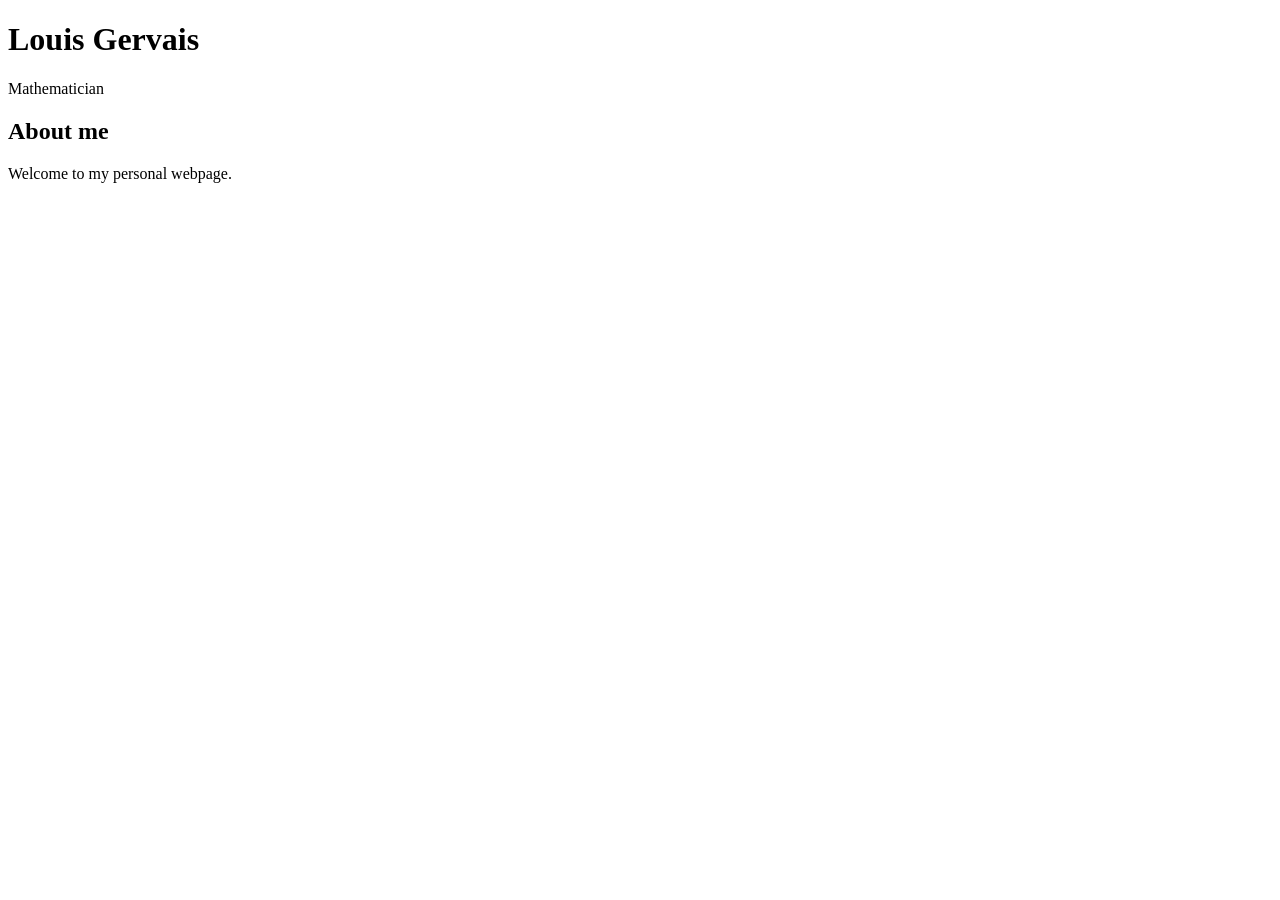
==== index.html @ aafe29a5 "Rename index.hmtl to index.html" ====
<!DOCTYPE html>
<html lang="fr">

<head>
    <meta charset="UTF-8">
    <title>Louis Gervais</title>
</head>

<body>

    <h1>Louis Gervais</h1>

    <p>Mathematician</p>

    <h2>About me</h2>

    <p>
        Welcome to my personal webpage.
    </p>

</body>

</html>
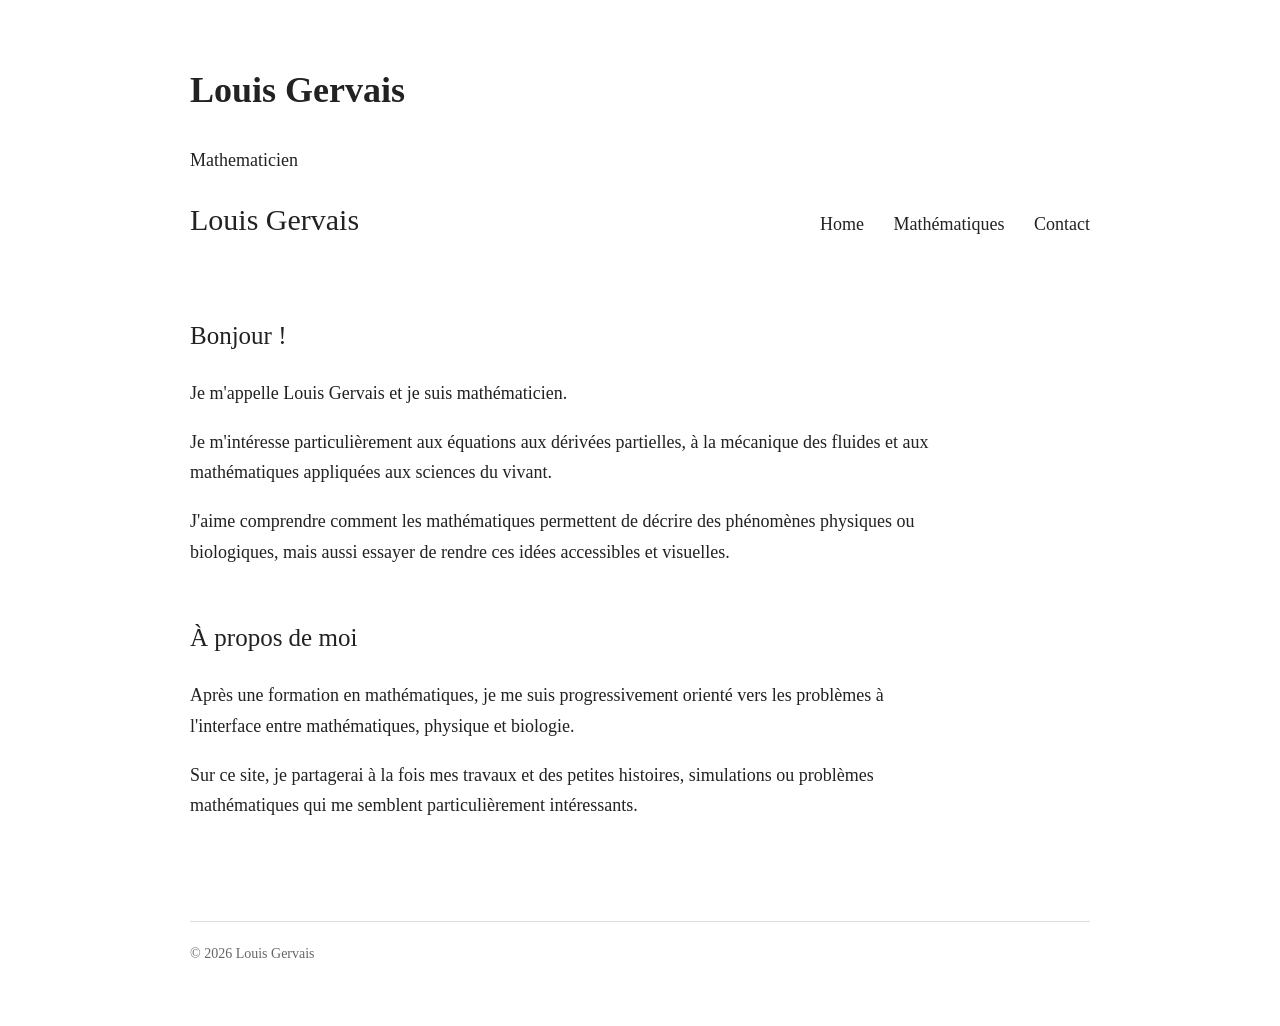
==== commit 6d82c648: "Update index.html" ====
--- a/index.html
+++ b/index.html
@@ -10,14 +10,81 @@
 
     <h1>Louis Gervais</h1>
 
-    <p>Mathematician</p>
+    <p>Mathematicien</p>
 
-    <h2>About me</h2>
+   <!DOCTYPE html>
+<html lang="fr">
+
+<head>
+    <meta charset="UTF-8">
+    <meta name="viewport" content="width=device-width, initial-scale=1.0">
+
+    <title>Louis Gervais</title>
+
+    <link rel="stylesheet" href="style.css">
+</head>
+
+<body>
+
+<header>
+
+    <h1>Louis Gervais</h1>
+
+    <nav>
+        <a href="index.html">Home</a>
+        <a href="mathematiques.html">Mathématiques</a>
+        <a href="contact.html">Contact</a>
+    </nav>
+
+</header>
+
+
+<main>
+
+    <h2>Bonjour !</h2>
 
     <p>
-        Welcome to my personal webpage.
+        Je m'appelle Louis Gervais et je suis mathématicien.
     </p>
+
+    <p>
+        Je m'intéresse particulièrement aux équations aux dérivées
+        partielles, à la mécanique des fluides et aux mathématiques
+        appliquées aux sciences du vivant.
+    </p>
+
+    <p>
+        J'aime comprendre comment les mathématiques permettent de
+        décrire des phénomènes physiques ou biologiques, mais aussi
+        essayer de rendre ces idées accessibles et visuelles.
+    </p>
+
+
+    <h2>À propos de moi</h2>
+
+    <p>
+        Après une formation en mathématiques, je me suis progressivement
+        orienté vers les problèmes à l'interface entre mathématiques,
+        physique et biologie.
+    </p>
+
+    <p>
+        Sur ce site, je partagerai à la fois mes travaux et des petites
+        histoires, simulations ou problèmes mathématiques qui me
+        semblent particulièrement intéressants.
+    </p>
+
+</main>
+
+
+<footer>
+    © 2026 Louis Gervais
+</footer>
 
 </body>
 
 </html>
+
+</body>
+
+</html>
--- a/style.css
+++ b/style.css
@@ -0,0 +1,87 @@
+body {
+    max-width: 900px;
+    margin: 60px auto;
+    padding: 0 30px;
+
+    font-family: Georgia, "Times New Roman", serif;
+    font-size: 18px;
+    line-height: 1.7;
+
+    color: #222;
+    background-color: white;
+}
+
+/* Header */
+
+header {
+    display: flex;
+    justify-content: space-between;
+    align-items: baseline;
+
+    margin-bottom: 70px;
+}
+
+header h1 {
+    margin: 0;
+    font-size: 30px;
+    font-weight: normal;
+}
+
+nav a {
+    margin-left: 25px;
+
+    color: #222;
+    text-decoration: none;
+}
+
+nav a:hover {
+    text-decoration: underline;
+}
+
+/* Main content */
+
+h2 {
+    font-size: 25px;
+    font-weight: normal;
+    margin-top: 50px;
+}
+
+p {
+    max-width: 750px;
+}
+
+/* Footer */
+
+footer {
+    margin-top: 100px;
+    padding-top: 20px;
+
+    border-top: 1px solid #ddd;
+
+    font-size: 14px;
+    color: #666;
+}
+
+/* Mobile */
+
+@media (max-width: 700px) {
+
+    body {
+        margin: 30px auto;
+        font-size: 17px;
+    }
+
+    header {
+        display: block;
+        margin-bottom: 50px;
+    }
+
+    nav {
+        margin-top: 15px;
+    }
+
+    nav a {
+        margin-left: 0;
+        margin-right: 20px;
+    }
+}
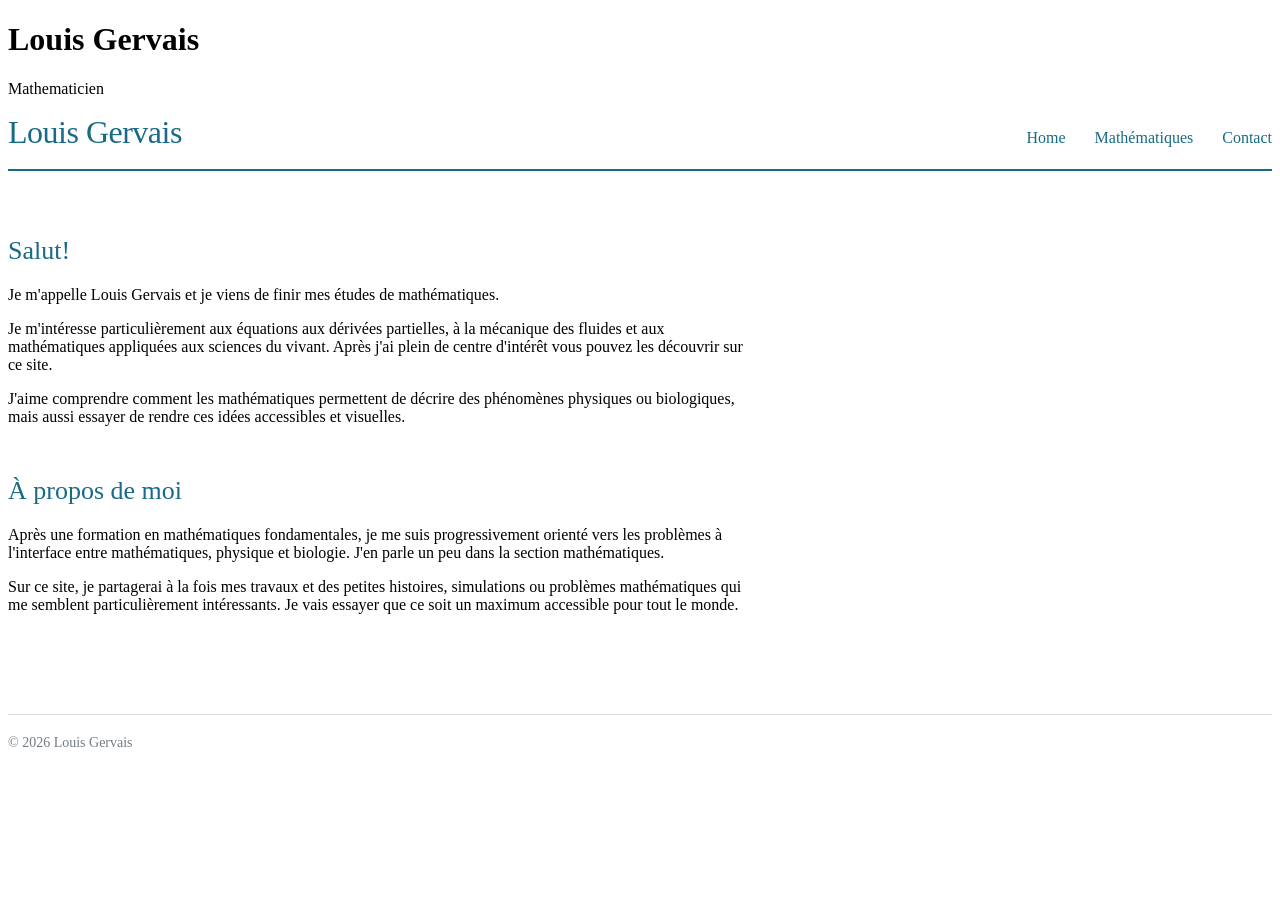
==== commit 4ad192cc: "Update index.html" ====
--- a/index.html
+++ b/index.html
@@ -41,16 +41,16 @@
 
 <main>
 
-    <h2>Bonjour !</h2>
+    <h2>Salut!</h2>
 
     <p>
-        Je m'appelle Louis Gervais et je suis mathématicien.
+        Je m'appelle Louis Gervais et je viens de finir mes études de mathématiques.
     </p>
 
     <p>
         Je m'intéresse particulièrement aux équations aux dérivées
         partielles, à la mécanique des fluides et aux mathématiques
-        appliquées aux sciences du vivant.
+        appliquées aux sciences du vivant. Après j'ai plein de centre d'intérêt vous pouvez les découvrir sur ce site.
     </p>
 
     <p>
@@ -63,15 +63,15 @@
     <h2>À propos de moi</h2>
 
     <p>
-        Après une formation en mathématiques, je me suis progressivement
+        Après une formation en mathématiques fondamentales, je me suis progressivement
         orienté vers les problèmes à l'interface entre mathématiques,
-        physique et biologie.
+        physique et biologie. J'en parle un peu dans la section mathématiques. 
     </p>
 
     <p>
         Sur ce site, je partagerai à la fois mes travaux et des petites
         histoires, simulations ou problèmes mathématiques qui me
-        semblent particulièrement intéressants.
+        semblent particulièrement intéressants. Je vais essayer que ce soit un maximum accessible pour tout le monde.
     </p>
 
 </main>
--- a/style.css
+++ b/style.css
@@ -1,3 +1,8 @@
+```css
+/* =========================
+   Base
+   ========================= */
+
 body {
     max-width: 900px;
     margin: 60px auto;
@@ -7,73 +12,123 @@
     font-size: 18px;
     line-height: 1.7;
 
-    color: #222;
-    background-color: white;
+    color: #20242a;
+    background-color: #f7f8fa;
 }
 
-/* Header */
+
+/* =========================
+   Header
+   ========================= */
 
 header {
     display: flex;
     justify-content: space-between;
     align-items: baseline;
 
-    margin-bottom: 70px;
+    margin-bottom: 65px;
+    padding-bottom: 18px;
+
+    border-bottom: 2px solid #176b87;
 }
 
 header h1 {
     margin: 0;
-    font-size: 30px;
+
+    font-size: 32px;
     font-weight: normal;
+    letter-spacing: -0.5px;
+
+    color: #176b87;
 }
+
+
+/* =========================
+   Navigation
+   ========================= */
 
 nav a {
     margin-left: 25px;
 
-    color: #222;
+    color: #176b87;
     text-decoration: none;
+
+    transition: color 0.2s ease;
 }
 
 nav a:hover {
+    color: #d9822b;
     text-decoration: underline;
 }
 
-/* Main content */
+
+/* =========================
+   Main content
+   ========================= */
 
 h2 {
-    font-size: 25px;
+    margin-top: 50px;
+    margin-bottom: 20px;
+
+    font-size: 26px;
     font-weight: normal;
-    margin-top: 50px;
+
+    color: #176b87;
 }
 
 p {
     max-width: 750px;
 }
 
-/* Footer */
+
+/* Links inside the text */
+
+main a {
+    color: #176b87;
+    text-decoration: none;
+}
+
+main a:hover {
+    color: #d9822b;
+    text-decoration: underline;
+}
+
+
+/* =========================
+   Footer
+   ========================= */
 
 footer {
     margin-top: 100px;
     padding-top: 20px;
 
-    border-top: 1px solid #ddd;
+    border-top: 1px solid #d8dde2;
 
     font-size: 14px;
-    color: #666;
+    color: #737b83;
 }
 
-/* Mobile */
+
+/* =========================
+   Mobile
+   ========================= */
 
 @media (max-width: 700px) {
 
     body {
         margin: 30px auto;
+        padding: 0 20px;
+
         font-size: 17px;
     }
 
     header {
         display: block;
-        margin-bottom: 50px;
+        margin-bottom: 45px;
+    }
+
+    header h1 {
+        font-size: 28px;
     }
 
     nav {
@@ -85,3 +140,4 @@
         margin-right: 20px;
     }
 }
+```
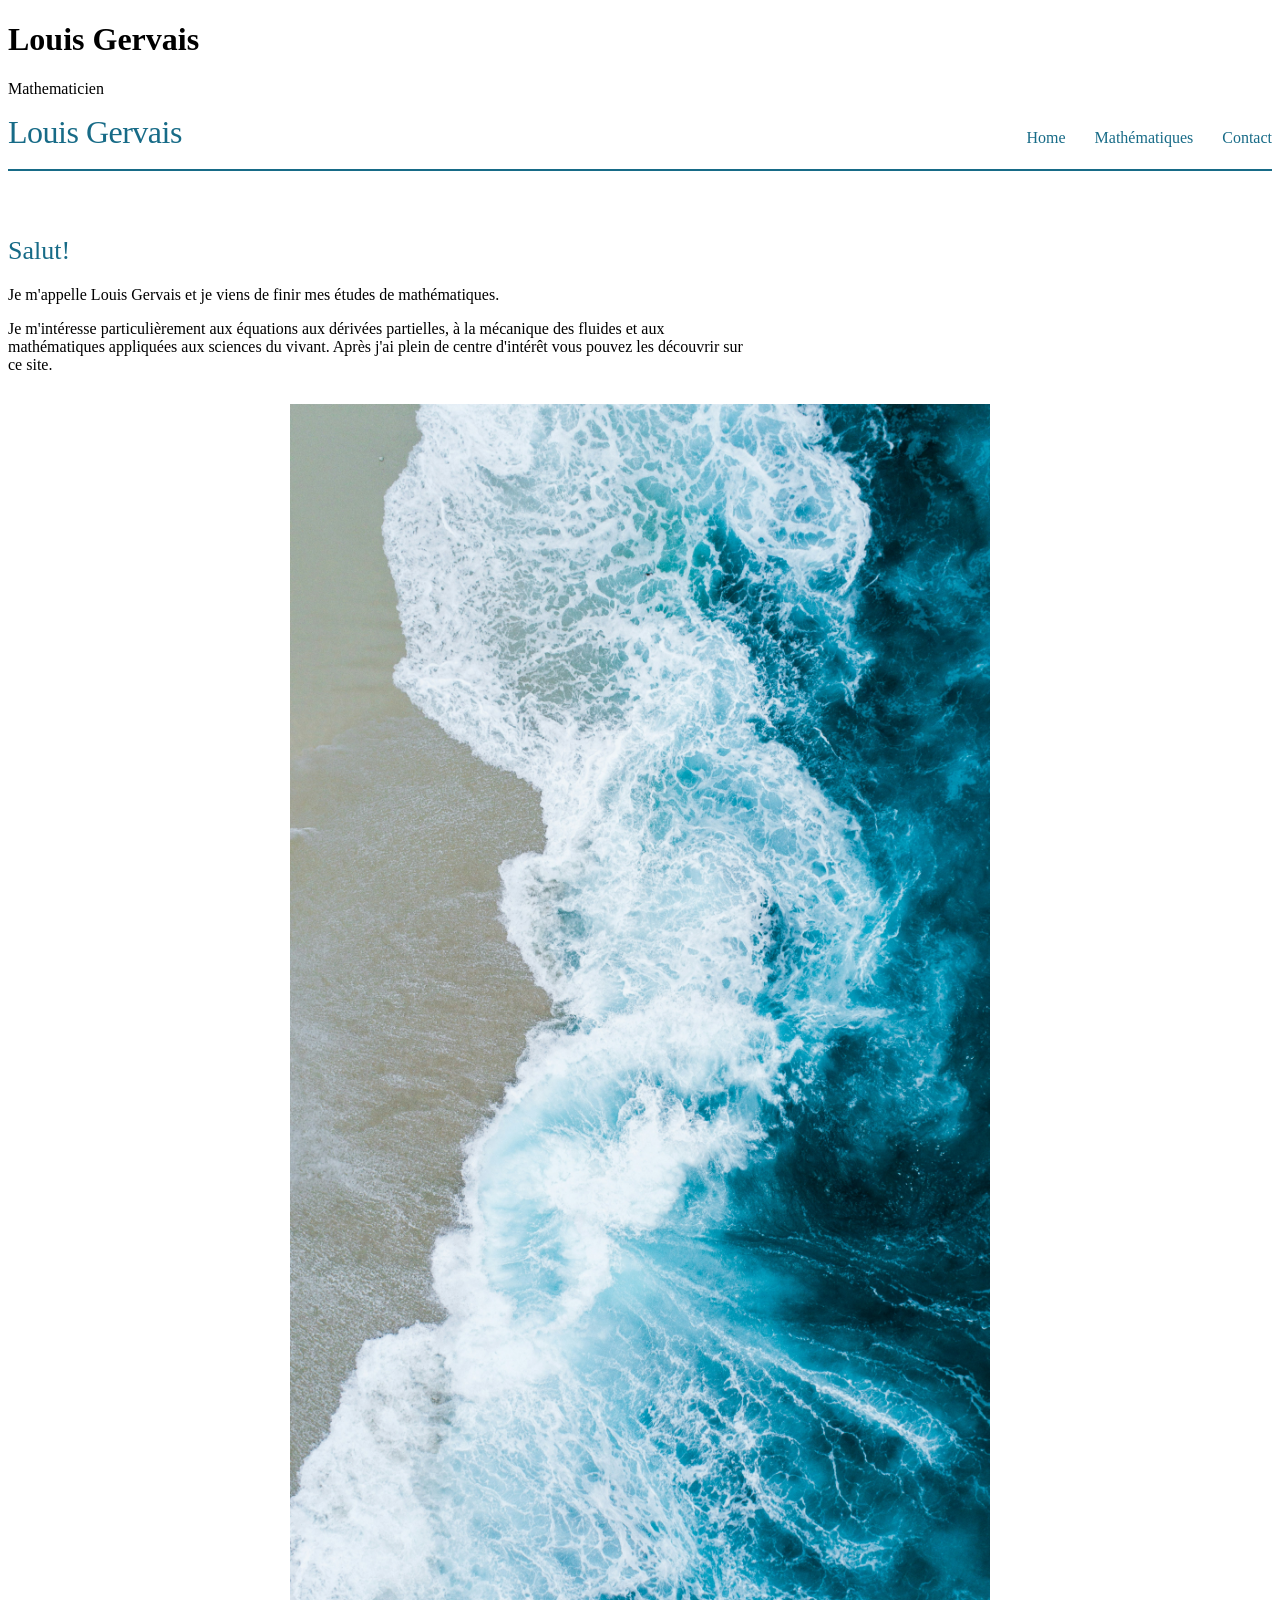
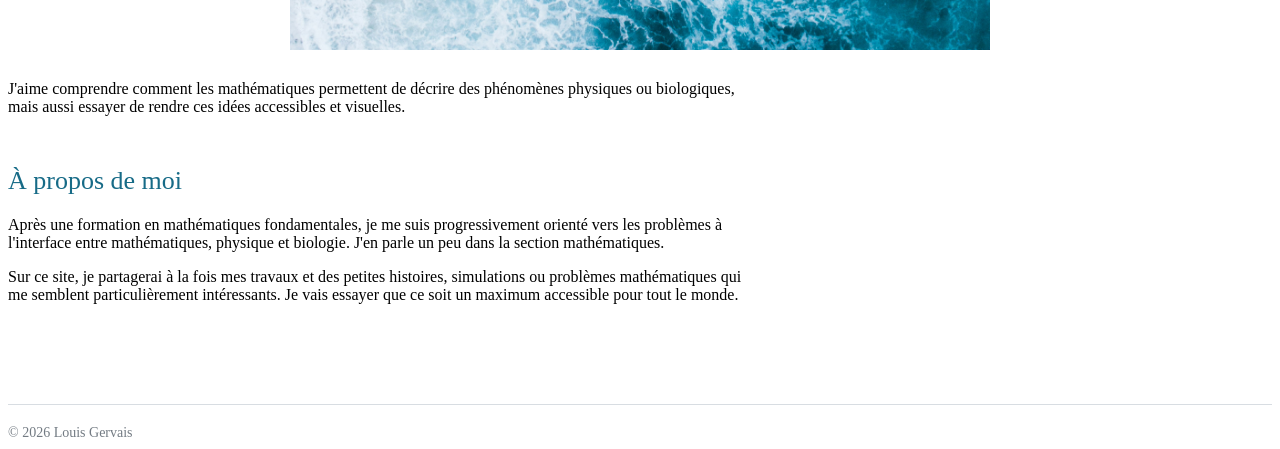
==== commit b29e7eda: "ajout du dossier image" ====
--- a/index.html
+++ b/index.html
@@ -52,7 +52,11 @@
         partielles, à la mécanique des fluides et aux mathématiques
         appliquées aux sciences du vivant. Après j'ai plein de centre d'intérêt vous pouvez les découvrir sur ce site.
     </p>
-
+    <img
+    src="images/waves_beach.jpg"
+    alt="Vagues océaniques vues du ciel"
+    class="illustration"
+>
     <p>
         J'aime comprendre comment les mathématiques permettent de
         décrire des phénomènes physiques ou biologiques, mais aussi
--- a/style.css
+++ b/style.css
@@ -93,6 +93,13 @@
     text-decoration: underline;
 }
 
+main img {
+    display: block;
+    max-width: 100%;
+    width: 700px;
+    height: auto;
+    margin: 30px auto;
+}
 
 /* =========================
    Footer
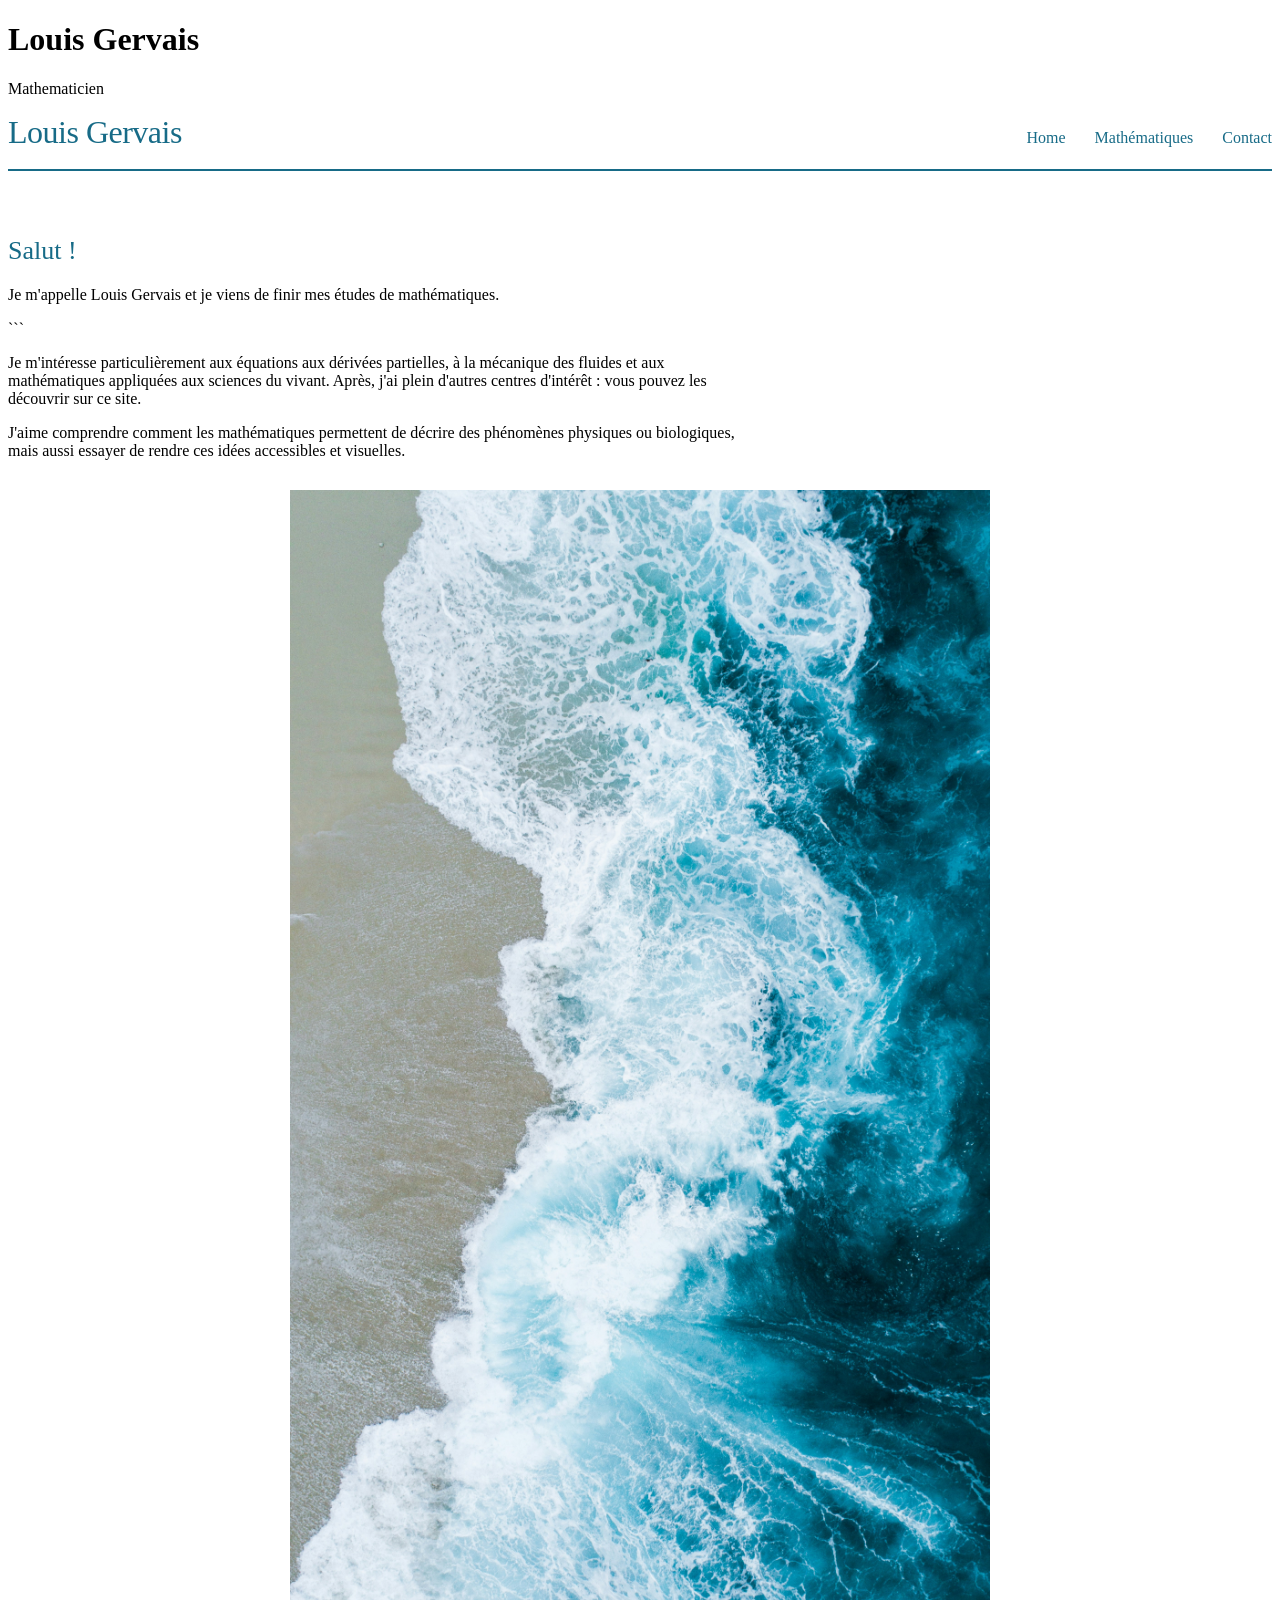
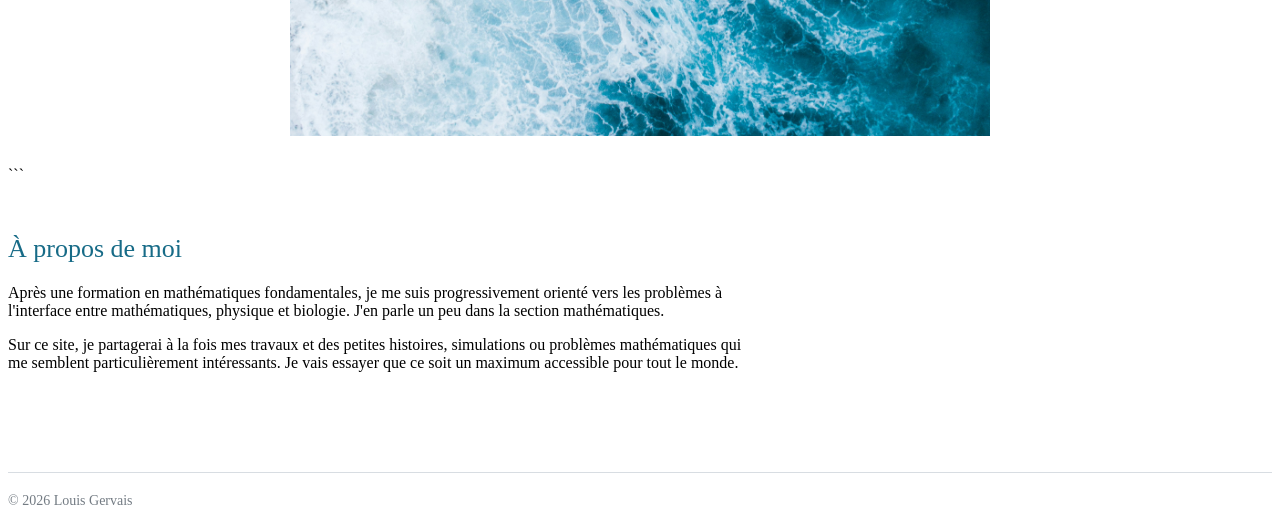
==== commit ff25a14e: "modification de .illustration" ====
--- a/index.html
+++ b/index.html
@@ -41,27 +41,37 @@
 
 <main>
 
-    <h2>Salut!</h2>
+     <h2>Salut !</h2>
 
+<div class="presentation">
+    <div class="presentation-texte">
+        <p>
+            Je m'appelle Louis Gervais et je viens de finir mes études de mathématiques.
+        </p>
+
+```
     <p>
-        Je m'appelle Louis Gervais et je viens de finir mes études de mathématiques.
+        Je m'intéresse particulièrement aux équations aux dérivées partielles,
+        à la mécanique des fluides et aux mathématiques appliquées aux sciences
+        du vivant. Après, j'ai plein d'autres centres d'intérêt :
+        vous pouvez les découvrir sur ce site.
     </p>
 
     <p>
-        Je m'intéresse particulièrement aux équations aux dérivées
-        partielles, à la mécanique des fluides et aux mathématiques
-        appliquées aux sciences du vivant. Après j'ai plein de centre d'intérêt vous pouvez les découvrir sur ce site.
+        J'aime comprendre comment les mathématiques permettent de décrire
+        des phénomènes physiques ou biologiques, mais aussi essayer de rendre
+        ces idées accessibles et visuelles.
     </p>
-    <img
+</div>
+
+<img
     src="images/waves_beach.jpg"
     alt="Vagues océaniques vues du ciel"
     class="illustration"
 >
-    <p>
-        J'aime comprendre comment les mathématiques permettent de
-        décrire des phénomènes physiques ou biologiques, mais aussi
-        essayer de rendre ces idées accessibles et visuelles.
-    </p>
+```
+
+</div>
 
 
     <h2>À propos de moi</h2>
--- a/style.css
+++ b/style.css
@@ -146,5 +146,40 @@
         margin-left: 0;
         margin-right: 20px;
     }
+    
+    .presentation {
+        display: flex;
+        align-items: center;
+        gap: 30px;
+        margin: 20px 0 40px;
+    }
+
+    .presentation-texte {
+        flex: 1;
+        min-width: 0;
+    }
+
+    .illustration {
+        width: 40%;
+        max-width: 400px;
+        height: 300px;
+        object-fit: cover;
+        border-radius: 8px;
+        flex-shrink: 0;
+    }
+
+    /* Sur téléphone : texte puis image */
+    @media (max-width: 700px) {
+        .presentation {
+            flex-direction: column;
+            align-items: stretch;
+        }
+
+        .illustration {
+            width: 100%;
+            max-width: none;
+            height: 240px;
+        }
+    }
 }
 ```
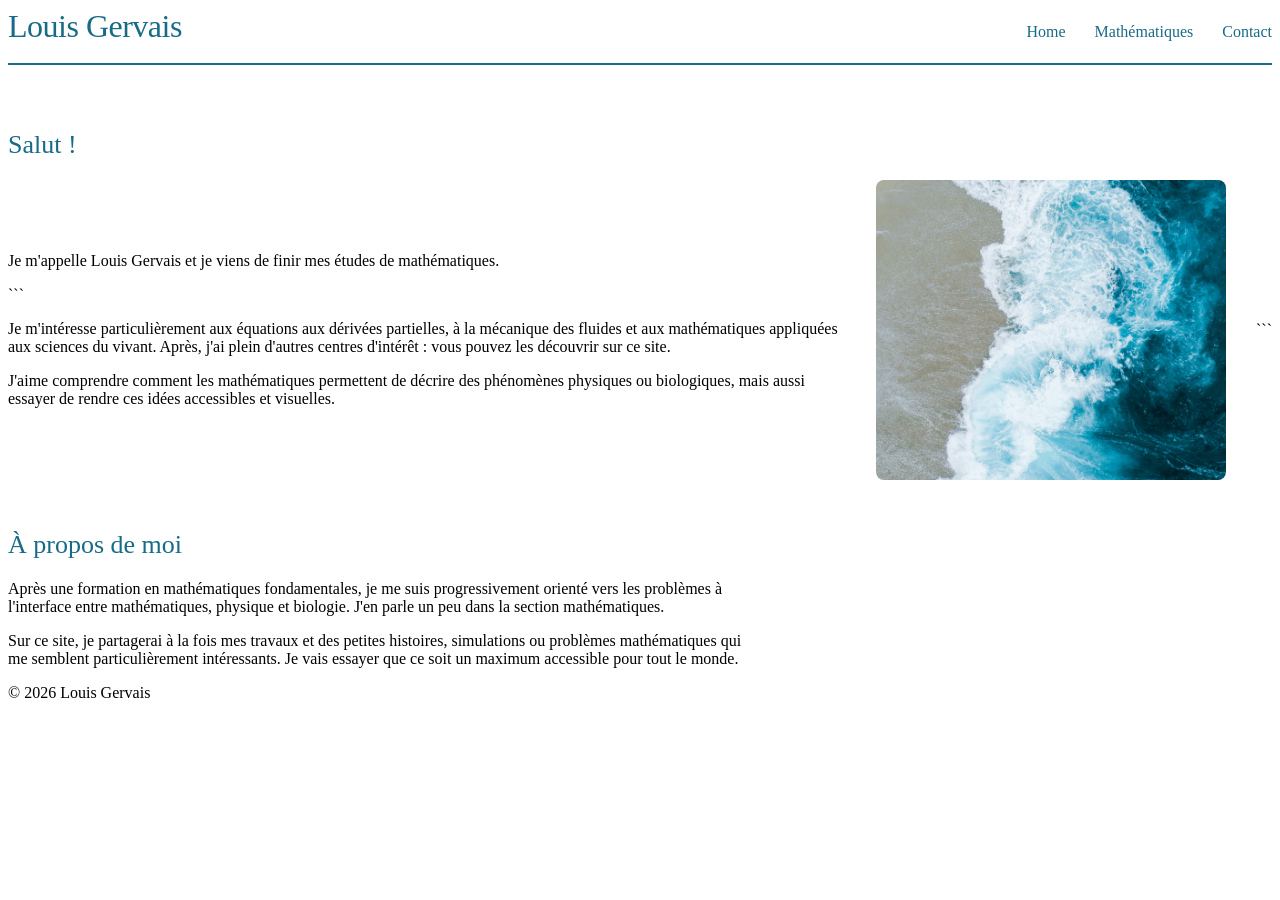
==== commit ae6af93f: "rectification bug affichage" ====
--- a/index.html
+++ b/index.html
@@ -3,24 +3,8 @@
 
 <head>
     <meta charset="UTF-8">
+    <meta name="viewport" content="width=device-width, initial-scale=1.0">
     <title>Louis Gervais</title>
-</head>
-
-<body>
-
-    <h1>Louis Gervais</h1>
-
-    <p>Mathematicien</p>
-
-   <!DOCTYPE html>
-<html lang="fr">
-
-<head>
-    <meta charset="UTF-8">
-    <meta name="viewport" content="width=device-width, initial-scale=1.0">
-
-    <title>Louis Gervais</title>
-
     <link rel="stylesheet" href="style.css">
 </head>
 
--- a/style.css
+++ b/style.css
@@ -62,6 +62,7 @@
 }
 
 
+
 /* =========================
    Main content
    ========================= */
@@ -69,10 +70,8 @@
 h2 {
     margin-top: 50px;
     margin-bottom: 20px;
-
     font-size: 26px;
     font-weight: normal;
-
     color: #176b87;
 }
 
@@ -80,8 +79,7 @@
     max-width: 750px;
 }
 
-
-/* Links inside the text */
+/* Liens dans le texte */
 
 main a {
     color: #176b87;
@@ -93,93 +91,47 @@
     text-decoration: underline;
 }
 
-main img {
-    display: block;
-    max-width: 100%;
-    width: 700px;
-    height: auto;
-    margin: 30px auto;
+/* Présentation : texte à gauche, image à droite */
+
+.presentation {
+    display: flex;
+    align-items: center;
+    gap: 30px;
+    margin: 20px 0 40px;
 }
 
-/* =========================
-   Footer
-   ========================= */
-
-footer {
-    margin-top: 100px;
-    padding-top: 20px;
-
-    border-top: 1px solid #d8dde2;
-
-    font-size: 14px;
-    color: #737b83;
+.presentation-texte {
+    flex: 1;
+    min-width: 0;
 }
 
+.presentation-texte p {
+    max-width: none;
+}
 
-/* =========================
-   Mobile
-   ========================= */
+main img.illustration {
+    display: block;
+    width: 40%;
+    max-width: 350px;
+    height: 300px;
+    object-fit: cover;
+    border-radius: 8px;
+    margin: 0;
+    flex-shrink: 0;
+}
+
+/* Sur téléphone */
 
 @media (max-width: 700px) {
-
-    body {
-        margin: 30px auto;
-        padding: 0 20px;
-
-        font-size: 17px;
+    .presentation {
+        flex-direction: column;
+        align-items: stretch;
     }
 
-    header {
-        display: block;
-        margin-bottom: 45px;
-    }
-
-    header h1 {
-        font-size: 28px;
-    }
-
-    nav {
-        margin-top: 15px;
-    }
-
-    nav a {
-        margin-left: 0;
-        margin-right: 20px;
-    }
-    
-    .presentation {
-        display: flex;
-        align-items: center;
-        gap: 30px;
-        margin: 20px 0 40px;
-    }
-
-    .presentation-texte {
-        flex: 1;
-        min-width: 0;
-    }
-
-    .illustration {
-        width: 40%;
-        max-width: 400px;
-        height: 300px;
-        object-fit: cover;
-        border-radius: 8px;
-        flex-shrink: 0;
-    }
-
-    /* Sur téléphone : texte puis image */
-    @media (max-width: 700px) {
-        .presentation {
-            flex-direction: column;
-            align-items: stretch;
-        }
-
-        .illustration {
-            width: 100%;
-            max-width: none;
-            height: 240px;
-        }
+    main img.illustration {
+        width: 100%;
+        max-width: none;
+        height: 240px;
     }
 }
 ```
